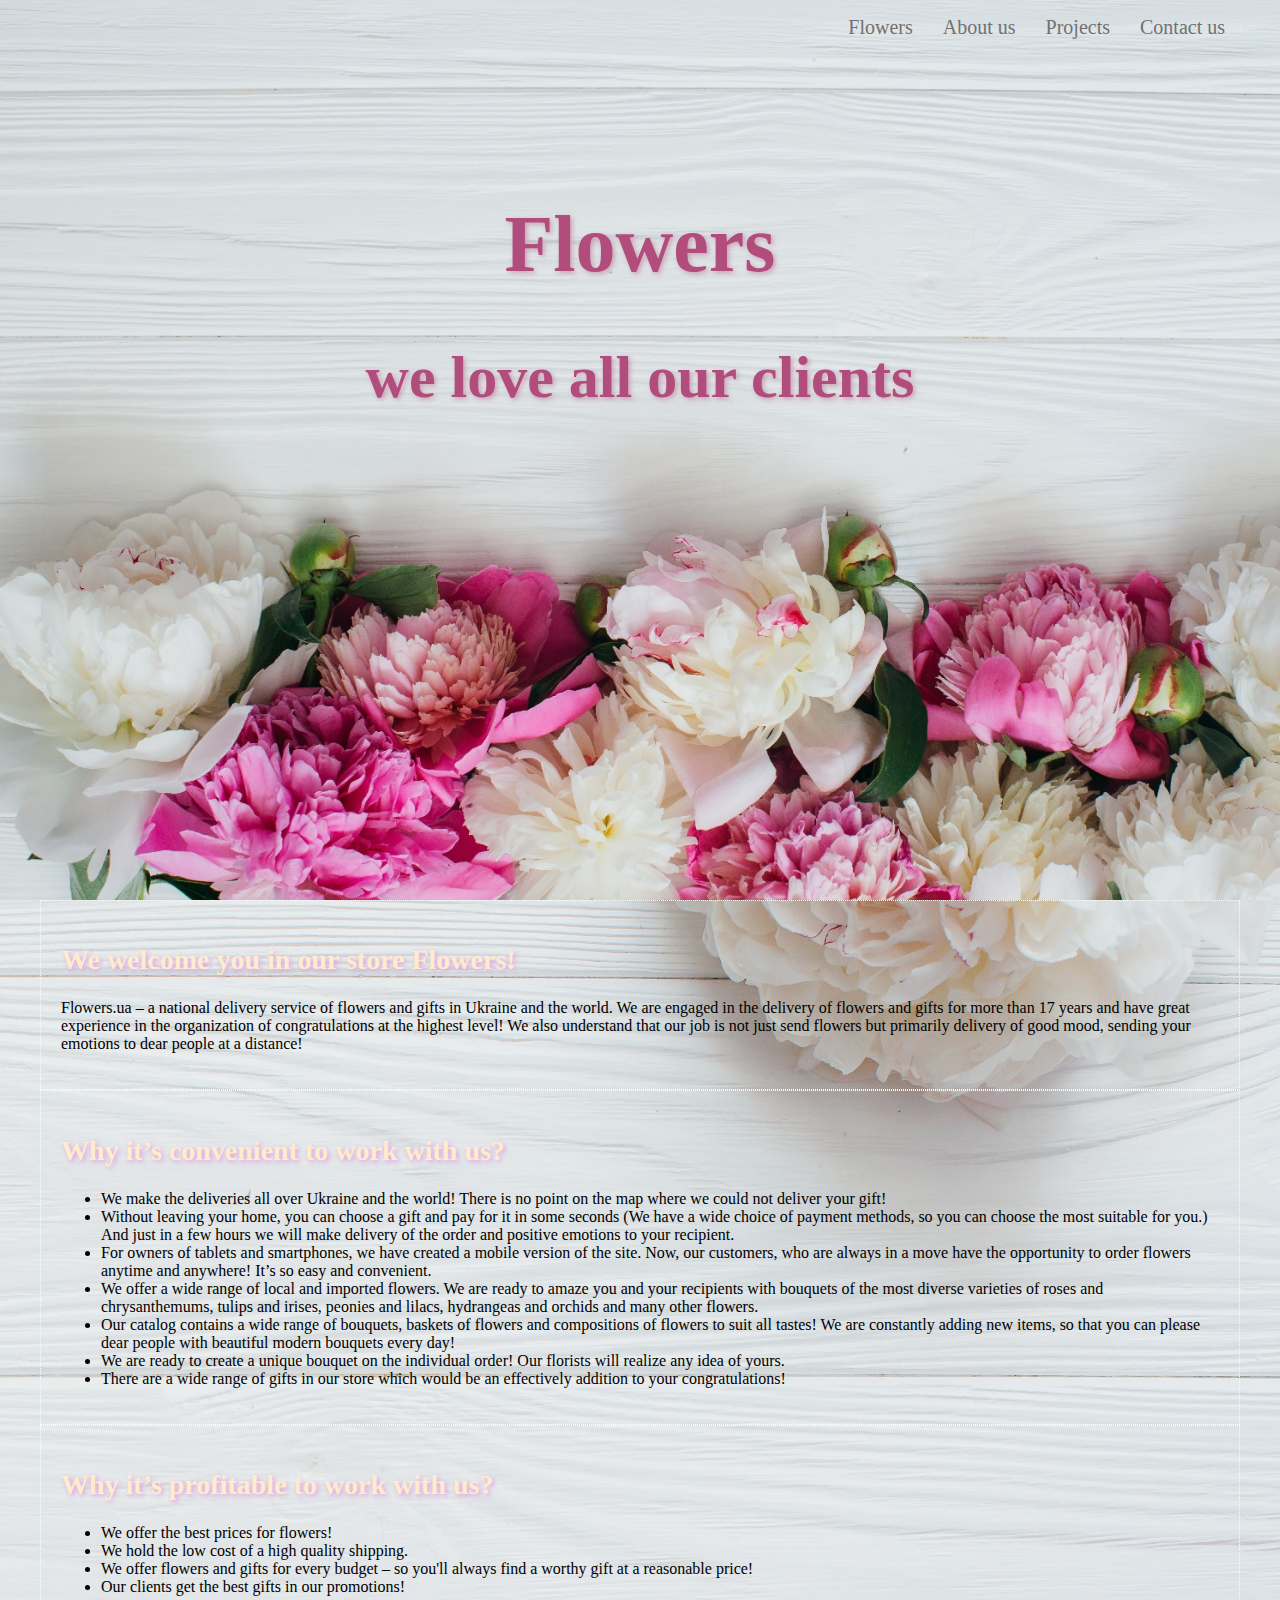
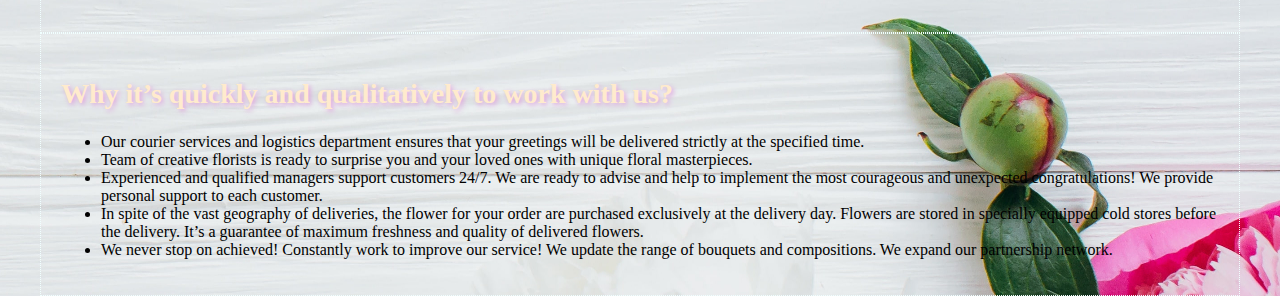
==== about.html @ 4bd83e83 "1.0" ====
<!DOCTYPE html>
<html lang="en">
<head>
    <meta charset="UTF-8">
    <meta name="viewport" content="width=device-width, initial-scale=1.0">
    <link rel="stylesheet" href="about.css">
    <title>About us</title>
</head>
<body>
    <header>
		<nav class="container">
			<ul class="menu">
				<li><a  href="#">Flowers</a></li>	
				<li><a href="#">About us</a></li>	
				<li><a href="#">Projects</a></li>	
				<li><a href="#">Contact us</a></li>		
			</ul>
		</nav>
	 <div class="header_title">
        <h1>Flowers</h1>
        <h2>we love all our clients</h2> 


     </div>
    </header>
    <section >
        <div class="container">
        <div class="block">
            <h2 class="block_title">We welcome you in our store Flowers!</h2>
            <p>Flowers.ua – a national delivery service of flowers and gifts in Ukraine and the world. We are engaged 
                in the delivery of flowers and gifts for more than 17 years and have great experience in the organization 
                of congratulations at the highest level! We also understand that our job is not just send flowers but
                 primarily delivery of good mood, sending your emotions to dear people at a distance!</p>
        </div>
        <div class="block">
            <h2 class="block_title">Why it’s convenient to work with us?</h2>
            <ul class="block_ul">
                <li>We make the deliveries all over Ukraine and the world! There is no point on the map where we could not deliver your gift!</li>
                <li>Without leaving your home, you can choose a gift and pay for it in some seconds (We have a wide
                     choice of payment methods, so you can choose the most suitable for you.) And just in a few hours 
                     we will make delivery of the order and positive emotions to your recipient.</li>
                <li>For owners of tablets and smartphones, we have created a mobile version of the site. 
                    Now, our customers, who are always in a move have the opportunity to order flowers 
                    anytime and anywhere! It’s so easy and convenient.
                </li>
                <li>We offer a wide range of local and imported flowers. We are ready 
                    to amaze you and your recipients with bouquets of the most diverse varieties 
                    of roses and chrysanthemums, tulips and irises, peonies and lilacs, hydrangeas and orchids and many other flowers.</li>
       
                <li>Our catalog contains a wide range of bouquets, baskets of flowers and compositions of flowers to suit all tastes!
                     We are constantly adding new items, so that you can please dear people with beautiful modern bouquets every day!</li>
           
                <li>We are ready to create a unique bouquet on the individual order! Our florists will realize any idea of yours. </li>
                <li>There are a wide range of gifts in our store which would be an effectively addition to your congratulations! </li>
                 
            </ul>
        </div>
        <div class="block">
            <h2 class="block_title">Why it’s profitable to work with us?</h2>
            <ul class="block_ul">
                <li>We offer the best prices for flowers!</li>
                <li>We hold the low cost of a high quality shipping.</li>
                <li>We offer flowers and gifts for every budget – so you'll always find a worthy gift at a reasonable price!</li>
                <li>Our clients get the best gifts in our promotions!</li>
            
            </ul>
         </div>
        <div class="block">
            <h2 class="block_title">Why it’s quickly and qualitatively to work with us?</h2>
            <ul class="block_ul">
                <li>Our courier services and logistics department ensures that your greetings will be delivered strictly at the specified time.</li>

                <li> Team of creative florists is ready to surprise you and your
                 loved ones with unique floral masterpieces.</li>
                
                <li>Experienced and qualified managers support customers 24/7.
                We are ready to advise and help to implement the most courageous and unexpected congratulations! We provide personal support to each customer.</li>
                
                <li>  In spite of the vast geography of deliveries, the flower for 
                your order are purchased exclusively at the delivery day. Flowers 
                are stored in specially equipped cold stores before the delivery. It’s a guarantee of maximum freshness and quality of delivered flowers.</li>
                
                <li>  We never stop on achieved! Constantly work to improve our
                service! We update the range of bouquets and compositions. We expand our partnership network.</li>
            </ul>
         </div>
        </div>
    </section>
</body>
</html>
---- about.css ----
body{
	padding: 0px;
	margin: 0px auto;
	font-family: 'Titillium Web';
}
.container{
	width: 1200px;
	 
	margin: 0px auto;
}
nav{
	padding:  0;
	display: flex;
	justify-content: flex-end;
}
header{
	background:url("img/aboutus.jpg"); 
    background-size: cover;
    height: 100vh;
}

.logo{
	color: #6495ed;
	font-size: 28px;
	font-weight: 900;
}
.menu li{
	float: left;
	display: block;
	text-decoration: none;
}
.menu a{ 
	text-decoration: none;
	color: #717171;
	font-size: 20px;
	 
	padding: 10px 15px;
}
.menu a:hover{
    background-color: #CCB0BC;
}
.header_title{
    position: relative;
    top: 10%;
    color: #B14D7D; 
    font-size: 40px;
    text-align: center;
    text-shadow: 2px 2px 5px #CAA0B1;;
}

section{
    background-image: url('img/aboutblock.jpg');
    background-position: 100%;
}
.block{
    border: 1px dotted azure;
    padding: 20px;
}
.block_title{
    color: blanchedalmond;
    text-shadow: 2px 2px 5px plum;
    font-size: 28px;
}
.block_ul{
    font-size: 16px;

}
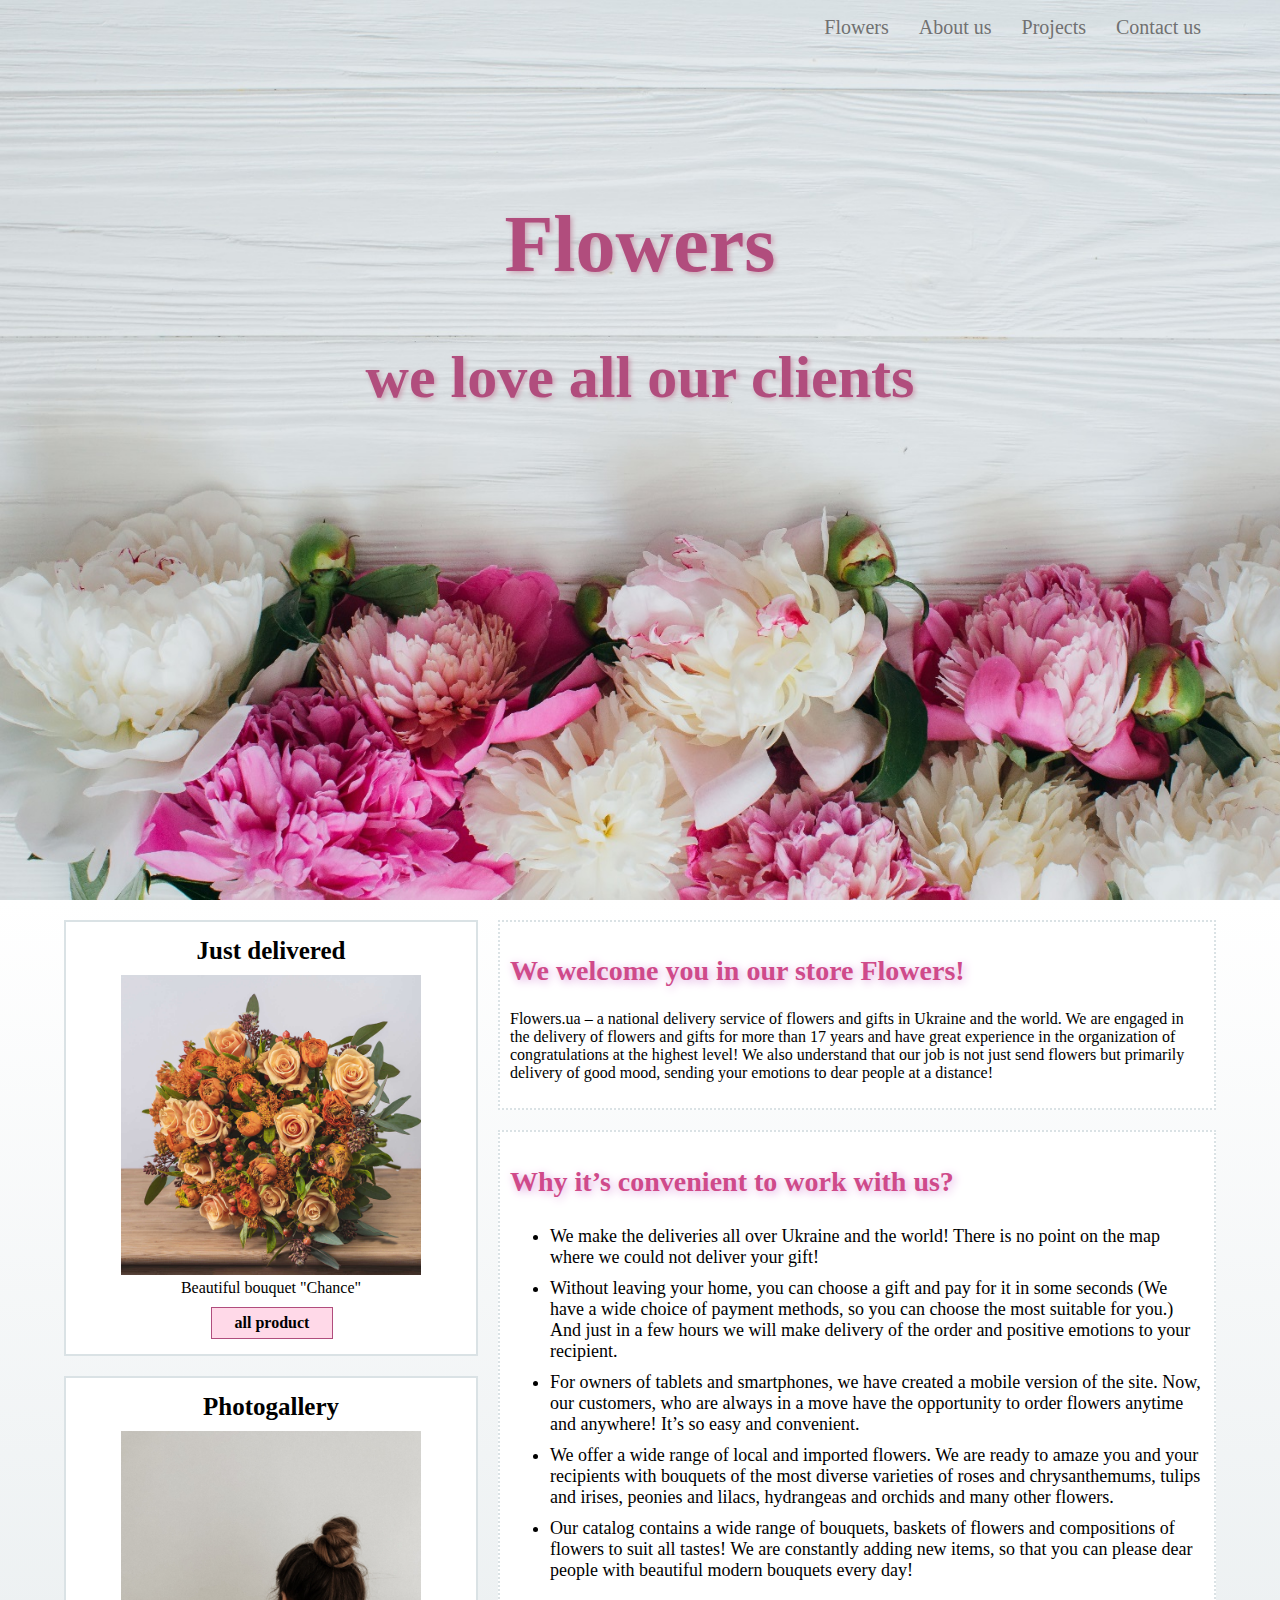
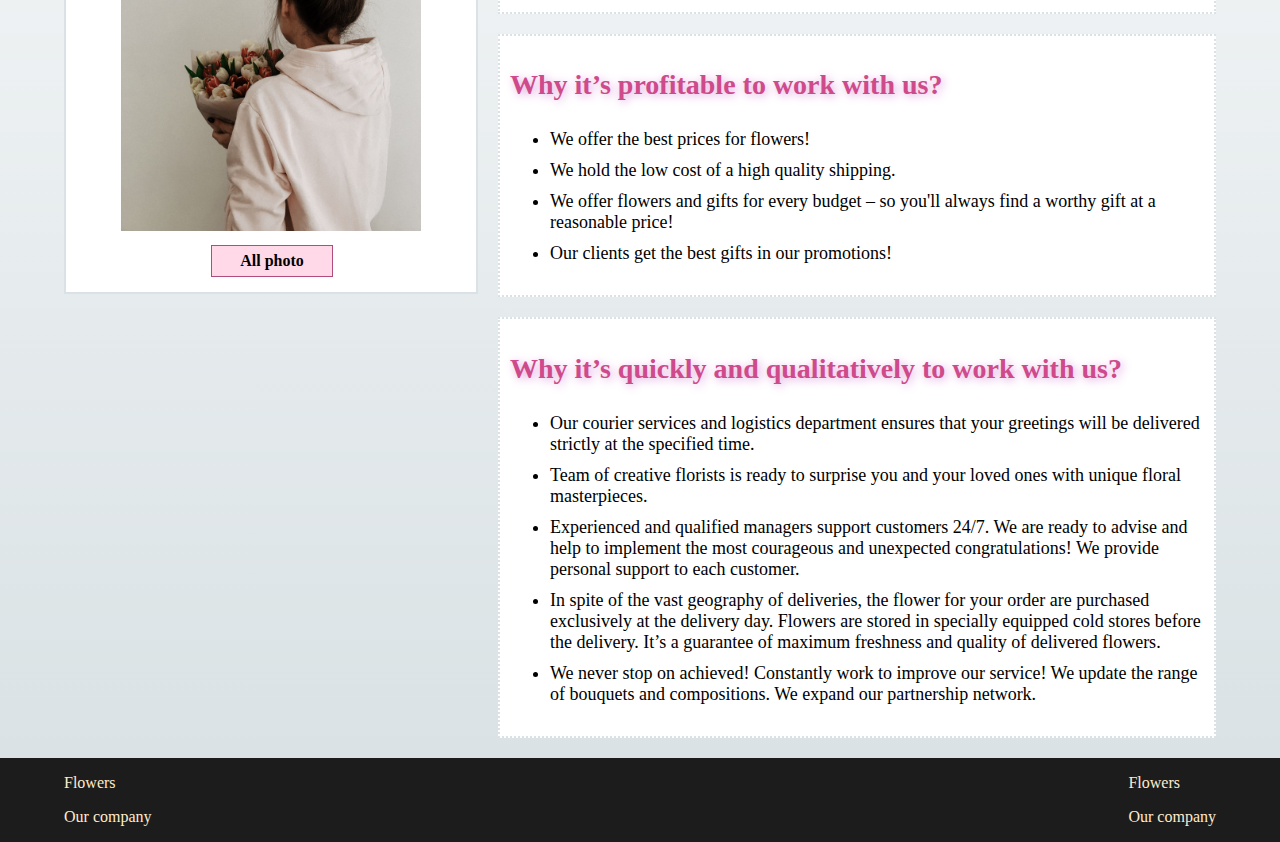
==== commit 67760acd: "Add about" ====
--- a/about.html
+++ b/about.html
@@ -16,75 +16,104 @@
 				<li><a href="#">Contact us</a></li>		
 			</ul>
 		</nav>
-	 <div class="header_title">
-        <h1>Flowers</h1>
-        <h2>we love all our clients</h2> 
+	    <div class="header_title">
+            <h1>Flowers</h1>
+            <h2>we love all our clients</h2> 
+        </div>
+    </header>
+  
+    <main>
+        <div class="container">
+        <aside>
+            <div class="aside_box">
+                <div class="aside_title">Just delivered</div>
+                <img class="aside_img" src="img/aside.jpg">
+                <div class="aside_text">Beautiful bouquet "Chance"</div>
+                <a href="flower.html" class="aside_btn">all product</a >
+            </div>
+    
+            <div class="aside_box">
+                <div class="aside_title">Photogallery</div>
+                <img class="aside_img" src="img/photogallery.jpg"> 
+                <a href="photogallery"  class="aside_btn">All photo</a>
+            </div>
+           
+        </aside>
+        <section>
+     
+            <div class="block">
+                <h2 class="block_title">We welcome you in our store Flowers!</h2>
+                <p class="block_ul">Flowers.ua – a national delivery service of flowers and gifts in Ukraine and the world. We are engaged 
+                    in the delivery of flowers and gifts for more than 17 years and have great experience in the organization 
+                    of congratulations at the highest level! We also understand that our job is not just send flowers but
+                    primarily delivery of good mood, sending your emotions to dear people at a distance!</p>
+            </div>
+            <div class="block">
+                <h2 class="block_title">Why it’s convenient to work with us?</h2>
+                <ul class="block_ul">
+                    <li>We make the deliveries all over Ukraine and the world! There is no point on the map where we could not deliver your gift!</li>
+                    <li>Without leaving your home, you can choose a gift and pay for it in some seconds (We have a wide
+                        choice of payment methods, so you can choose the most suitable for you.) And just in a few hours 
+                        we will make delivery of the order and positive emotions to your recipient.</li>
+                    <li>For owners of tablets and smartphones, we have created a mobile version of the site. 
+                        Now, our customers, who are always in a move have the opportunity to order flowers 
+                        anytime and anywhere! It’s so easy and convenient.
+                    </li>
+                    <li>We offer a wide range of local and imported flowers. We are ready 
+                        to amaze you and your recipients with bouquets of the most diverse varieties 
+                        of roses and chrysanthemums, tulips and irises, peonies and lilacs, hydrangeas and orchids and many other flowers.</li>
+        
+                    <li>Our catalog contains a wide range of bouquets, baskets of flowers and compositions of flowers to suit all tastes!
+                        We are constantly adding new items, so that you can please dear people with beautiful modern bouquets every day!</li>
+                </ul>
+            </div>
+            <div class="block">
+                <h2 class="block_title">Why it’s profitable to work with us?</h2>
+                <ul class="block_ul">
+                    <li>We offer the best prices for flowers!</li>
+                    <li>We hold the low cost of a high quality shipping.</li>
+                    <li>We offer flowers and gifts for every budget – so you'll always find a worthy gift at a reasonable price!</li>
+                    <li>Our clients get the best gifts in our promotions!</li>
+                
+                </ul>
+            </div>
+            <div class="block">
+                <h2 class="block_title">Why it’s quickly and qualitatively to work with us?</h2>
+                <ul class="block_ul">
+                    <li>Our courier services and logistics department ensures that your greetings will be delivered strictly at the specified time.</li>
 
+                    <li> Team of creative florists is ready to surprise you and your
+                    loved ones with unique floral masterpieces.</li>
+                    
+                    <li>Experienced and qualified managers support customers 24/7.
+                    We are ready to advise and help to implement the most courageous and unexpected congratulations! We provide personal support to each customer.</li>
+                    
+                    <li>  In spite of the vast geography of deliveries, the flower for 
+                    your order are purchased exclusively at the delivery day. Flowers 
+                    are stored in specially equipped cold stores before the delivery. It’s a guarantee of maximum freshness and quality of delivered flowers.</li>
+                    
+                    <li>  We never stop on achieved! Constantly work to improve our
+                    service! We update the range of bouquets and compositions. We expand our partnership network.</li>
+                </ul>
+            </div>
+      
+         </section>
+        </div>
+    </main>
+    
 
-     </div>
-    </header>
-    <section >
-        <div class="container">
-        <div class="block">
-            <h2 class="block_title">We welcome you in our store Flowers!</h2>
-            <p>Flowers.ua – a national delivery service of flowers and gifts in Ukraine and the world. We are engaged 
-                in the delivery of flowers and gifts for more than 17 years and have great experience in the organization 
-                of congratulations at the highest level! We also understand that our job is not just send flowers but
-                 primarily delivery of good mood, sending your emotions to dear people at a distance!</p>
-        </div>
-        <div class="block">
-            <h2 class="block_title">Why it’s convenient to work with us?</h2>
-            <ul class="block_ul">
-                <li>We make the deliveries all over Ukraine and the world! There is no point on the map where we could not deliver your gift!</li>
-                <li>Without leaving your home, you can choose a gift and pay for it in some seconds (We have a wide
-                     choice of payment methods, so you can choose the most suitable for you.) And just in a few hours 
-                     we will make delivery of the order and positive emotions to your recipient.</li>
-                <li>For owners of tablets and smartphones, we have created a mobile version of the site. 
-                    Now, our customers, who are always in a move have the opportunity to order flowers 
-                    anytime and anywhere! It’s so easy and convenient.
-                </li>
-                <li>We offer a wide range of local and imported flowers. We are ready 
-                    to amaze you and your recipients with bouquets of the most diverse varieties 
-                    of roses and chrysanthemums, tulips and irises, peonies and lilacs, hydrangeas and orchids and many other flowers.</li>
-       
-                <li>Our catalog contains a wide range of bouquets, baskets of flowers and compositions of flowers to suit all tastes!
-                     We are constantly adding new items, so that you can please dear people with beautiful modern bouquets every day!</li>
-           
-                <li>We are ready to create a unique bouquet on the individual order! Our florists will realize any idea of yours. </li>
-                <li>There are a wide range of gifts in our store which would be an effectively addition to your congratulations! </li>
-                 
-            </ul>
-        </div>
-        <div class="block">
-            <h2 class="block_title">Why it’s profitable to work with us?</h2>
-            <ul class="block_ul">
-                <li>We offer the best prices for flowers!</li>
-                <li>We hold the low cost of a high quality shipping.</li>
-                <li>We offer flowers and gifts for every budget – so you'll always find a worthy gift at a reasonable price!</li>
-                <li>Our clients get the best gifts in our promotions!</li>
-            
-            </ul>
-         </div>
-        <div class="block">
-            <h2 class="block_title">Why it’s quickly and qualitatively to work with us?</h2>
-            <ul class="block_ul">
-                <li>Our courier services and logistics department ensures that your greetings will be delivered strictly at the specified time.</li>
+	<footer>
+		<div class="container footer">
+			<div class="footer__left">
+				<p>Flowers</p>
+				<p>Our company</p>
+			</div>
+			<div class="footer__right">
+				<p>Flowers</p>
+				<p>Our company</p>
+			</div>			
 
-                <li> Team of creative florists is ready to surprise you and your
-                 loved ones with unique floral masterpieces.</li>
-                
-                <li>Experienced and qualified managers support customers 24/7.
-                We are ready to advise and help to implement the most courageous and unexpected congratulations! We provide personal support to each customer.</li>
-                
-                <li>  In spite of the vast geography of deliveries, the flower for 
-                your order are purchased exclusively at the delivery day. Flowers 
-                are stored in specially equipped cold stores before the delivery. It’s a guarantee of maximum freshness and quality of delivered flowers.</li>
-                
-                <li>  We never stop on achieved! Constantly work to improve our
-                service! We update the range of bouquets and compositions. We expand our partnership network.</li>
-            </ul>
-         </div>
-        </div>
-    </section>
+		</div>
+	</footer>
 </body>
 </html>--- a/about.css
+++ b/about.css
@@ -3,19 +3,15 @@
 	margin: 0px auto;
 	font-family: 'Titillium Web';
 }
-.container{
-	width: 1200px;
-	 
-	margin: 0px auto;
-}
 nav{
+	margin-right:10%;
 	padding:  0;
 	display: flex;
 	justify-content: flex-end;
 }
 header{
 	background:url("img/aboutus.jpg"); 
-    background-size: cover;
+	background-size: cover;
     height: 100vh;
 }
 
@@ -47,21 +43,70 @@
     text-align: center;
     text-shadow: 2px 2px 5px #CAA0B1;;
 }
-
-section{
-    background-image: url('img/aboutblock.jpg');
-    background-position: 100%;
+.container{
+	display: flex;
+	width: 90%;
+	margin: 0 auto;
+}
+main{
+	background-image: linear-gradient(  white , #DAE2E5);
+	
 }
 .block{
-    border: 1px dotted azure;
-    padding: 20px;
+    border: 2px dotted #DAE2E5;
+	padding: 10px;
+	 
+	margin: 20px 0; 
+	background-color: white;
 }
 .block_title{
-    color: blanchedalmond;
-    text-shadow: 2px 2px 5px plum;
+    color: #CF4A8A;
+    text-shadow: 2px 2px 10px plum;
     font-size: 28px;
 }
-.block_ul{
-    font-size: 16px;
+ 
+.block_ul li{
+	padding: 5px 0;
+	font-size: 18px;
+	 
+}
+.aside_box{
+	margin-top:20px;
+	margin-right: 20px;
+	width: 400px;
+	text-align: center;
+	border: 2px solid #DAE2E5;
+	background-color: white;
+	padding: 5px;
+}
+.aside_title{
+	font-size: 25px;
+	font-weight: 800;
+	padding: 10px;
 
+}
+.aside_img{
+	width: 300px;
+	height: auto;
+}
+ 
+.aside_btn{
+	border: 1px solid #B14D7D;
+	width: 100px;
+	padding: 6px 10px;
+	background-color: #ffd9e8;
+	display: block;
+	text-decoration: none;
+	font-weight: 800;
+	color: black;
+	margin: 10px;
+	margin-left: 35%;
+}
+footer{
+	background-color: rgb(29, 28, 28);
+	color: blanchedalmond;
+}
+.footer{
+	display: flex;
+	justify-content: space-between;
 }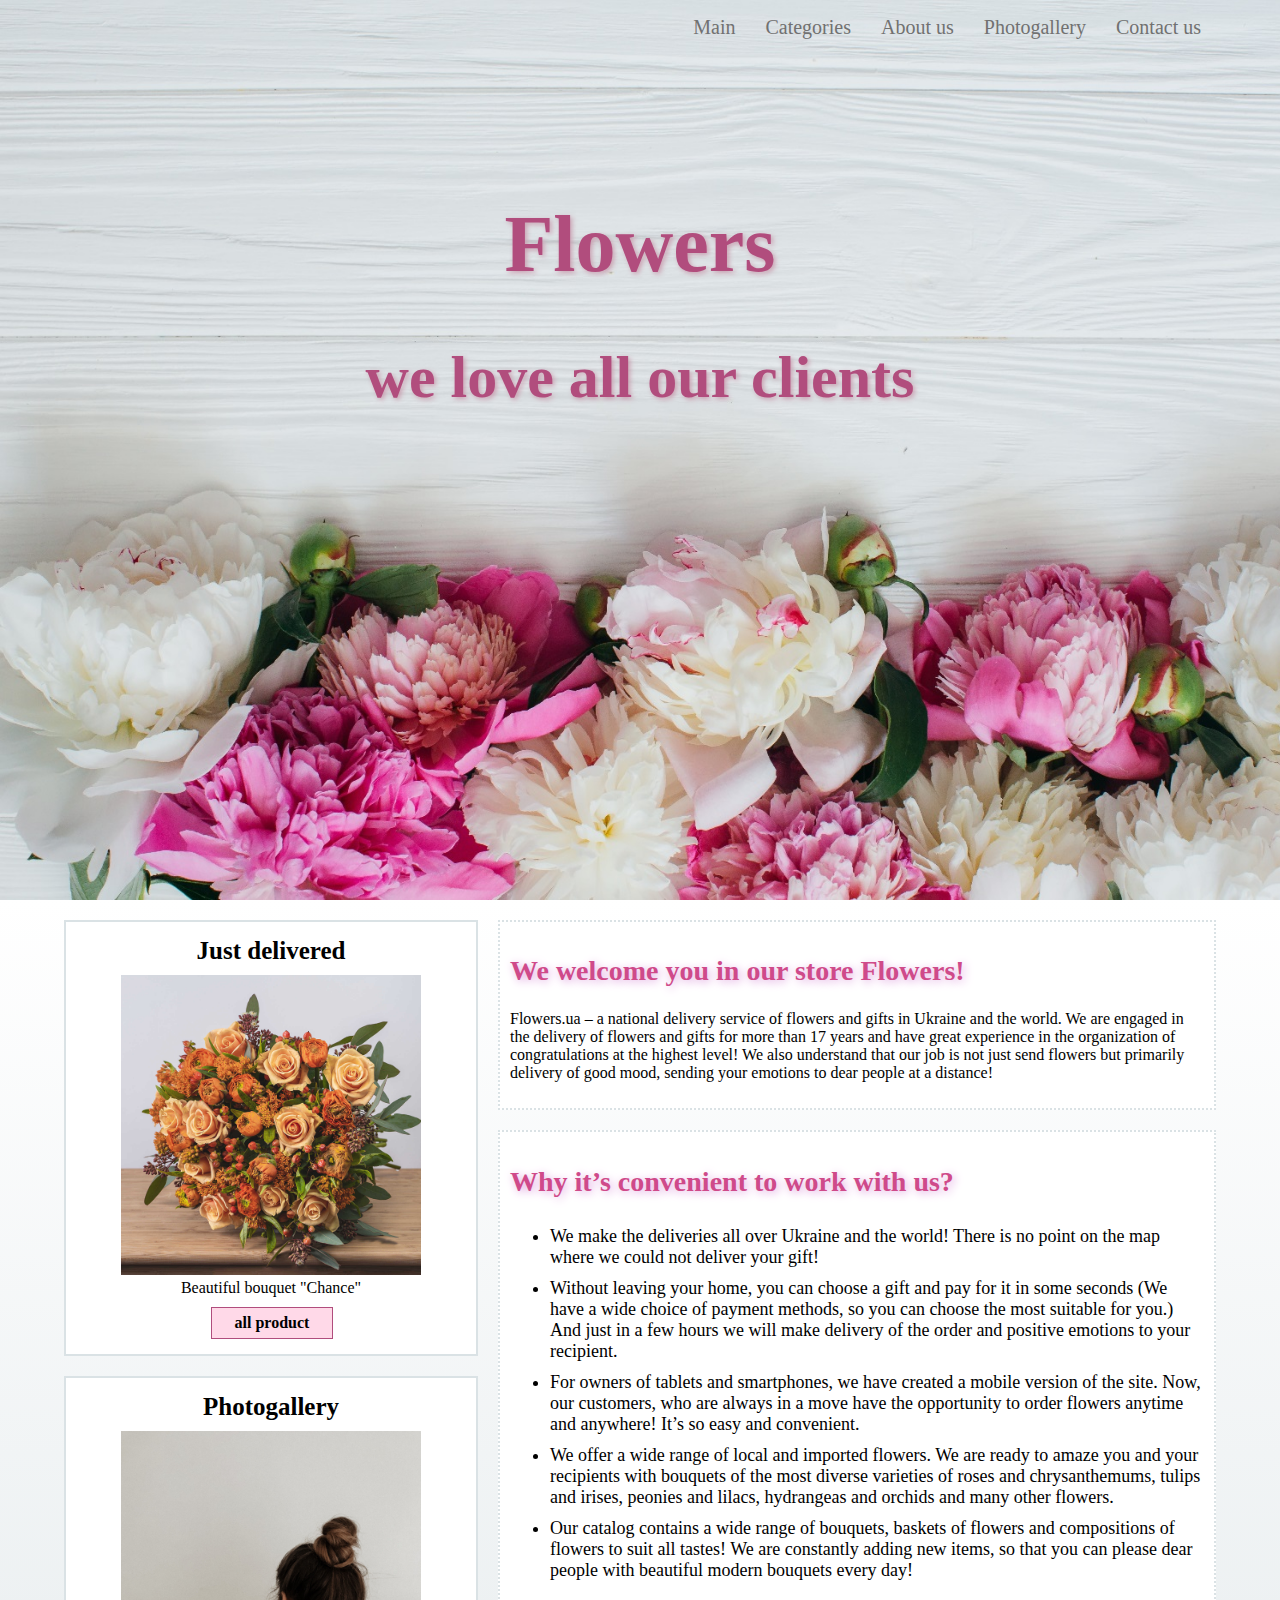
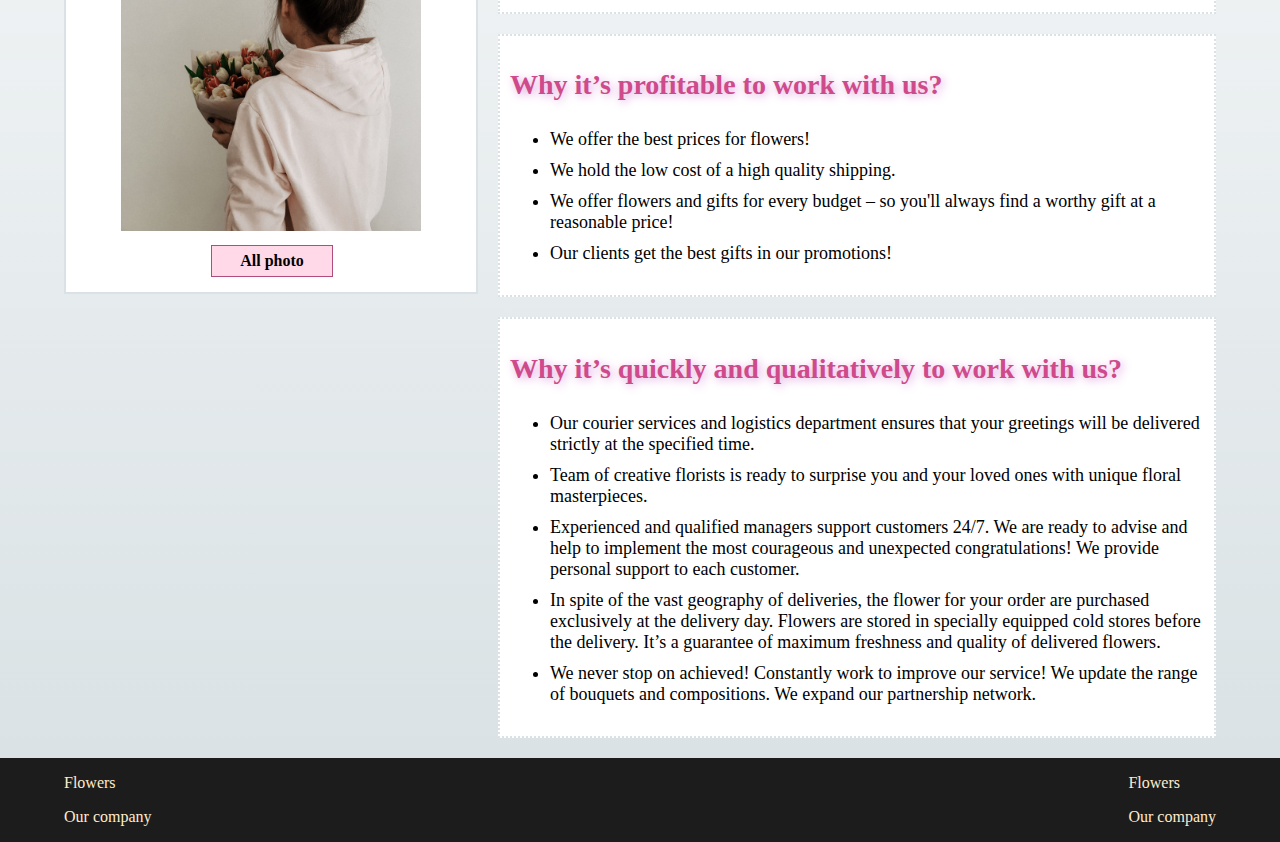
==== commit 87d84452: "php" ====
--- a/about.html
+++ b/about.html
@@ -10,10 +10,11 @@
     <header>
 		<nav class="container">
 			<ul class="menu">
-				<li><a  href="#">Flowers</a></li>	
-				<li><a href="#">About us</a></li>	
-				<li><a href="#">Projects</a></li>	
-				<li><a href="#">Contact us</a></li>		
+                <li><a href="main.php">Main</a></li>	
+                <li><a href="categories.php">Categories</a></li>	
+                <li><a href="about.html">About us</a></li>	
+                <li><a href="photogallery.html">Photogallery</a></li>	
+                <li><a href="contact.html">Contact us</a></li>		
 			</ul>
 		</nav>
 	    <div class="header_title">
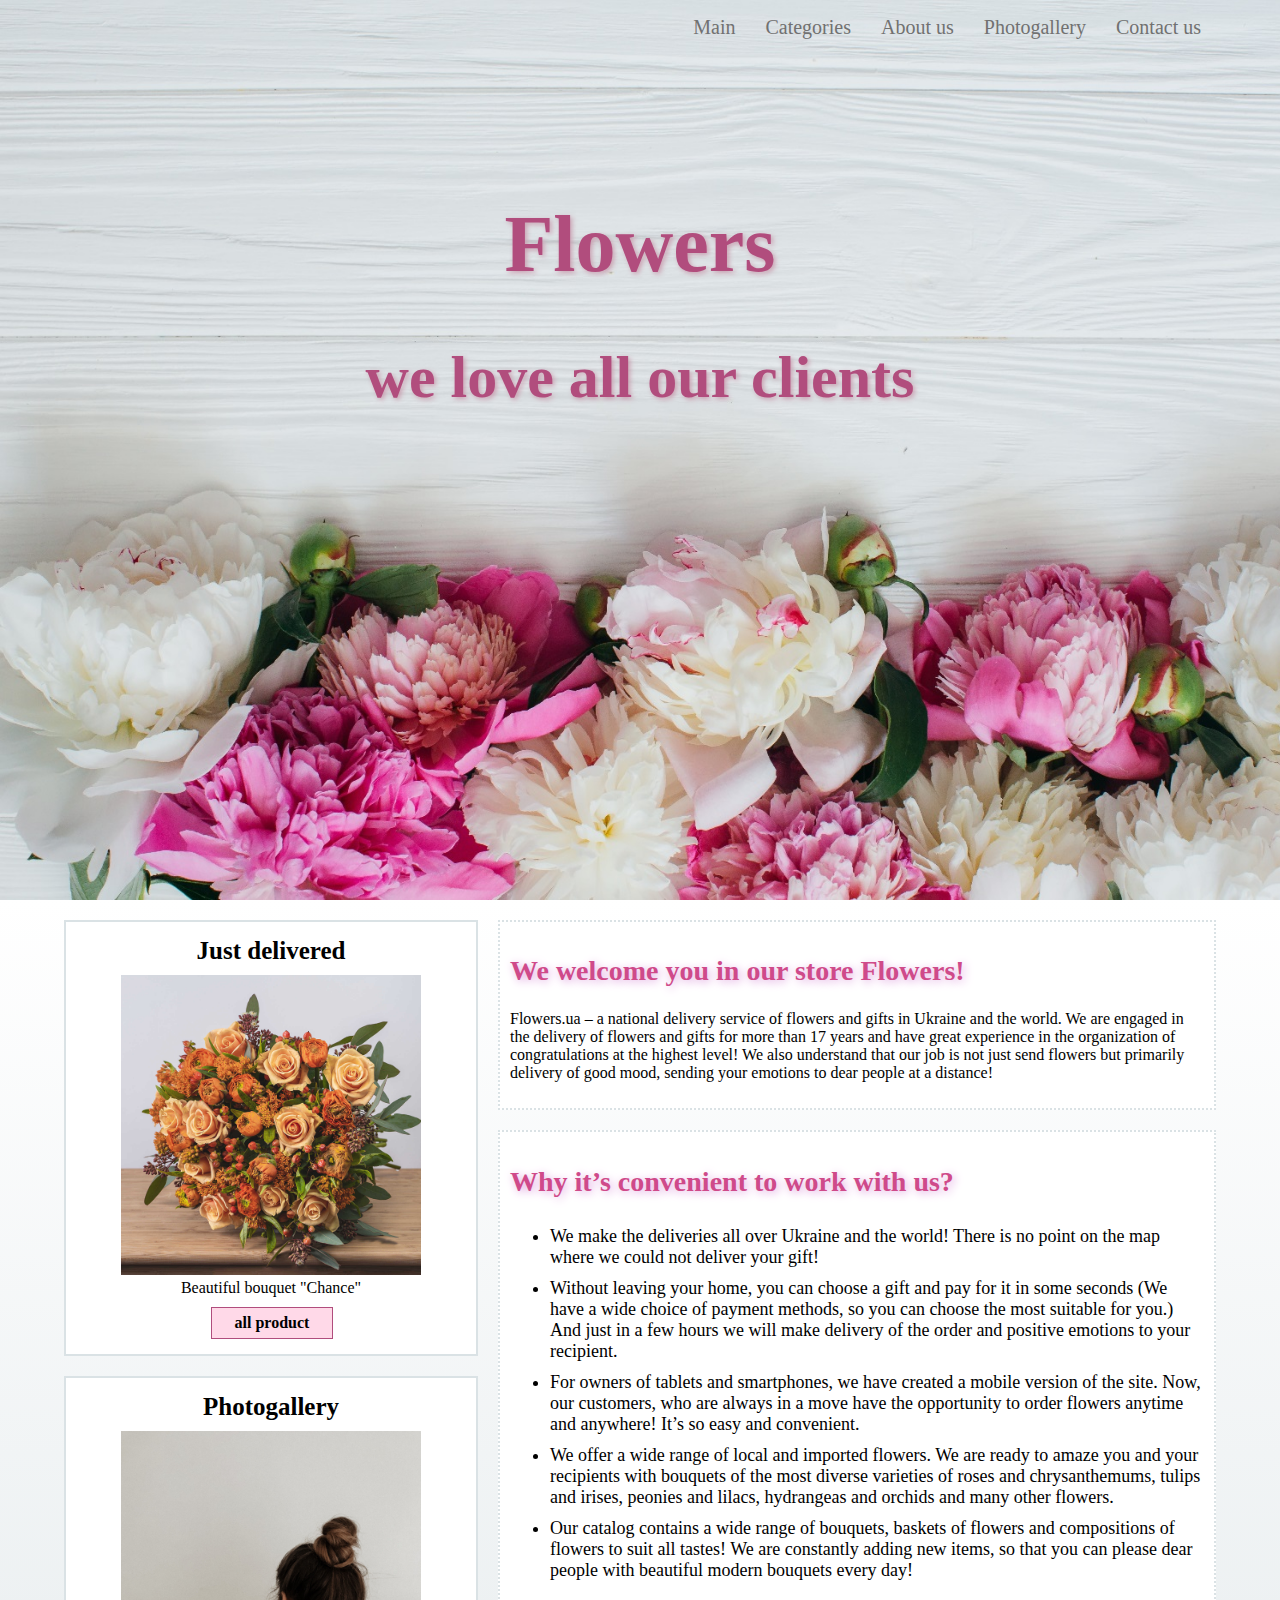
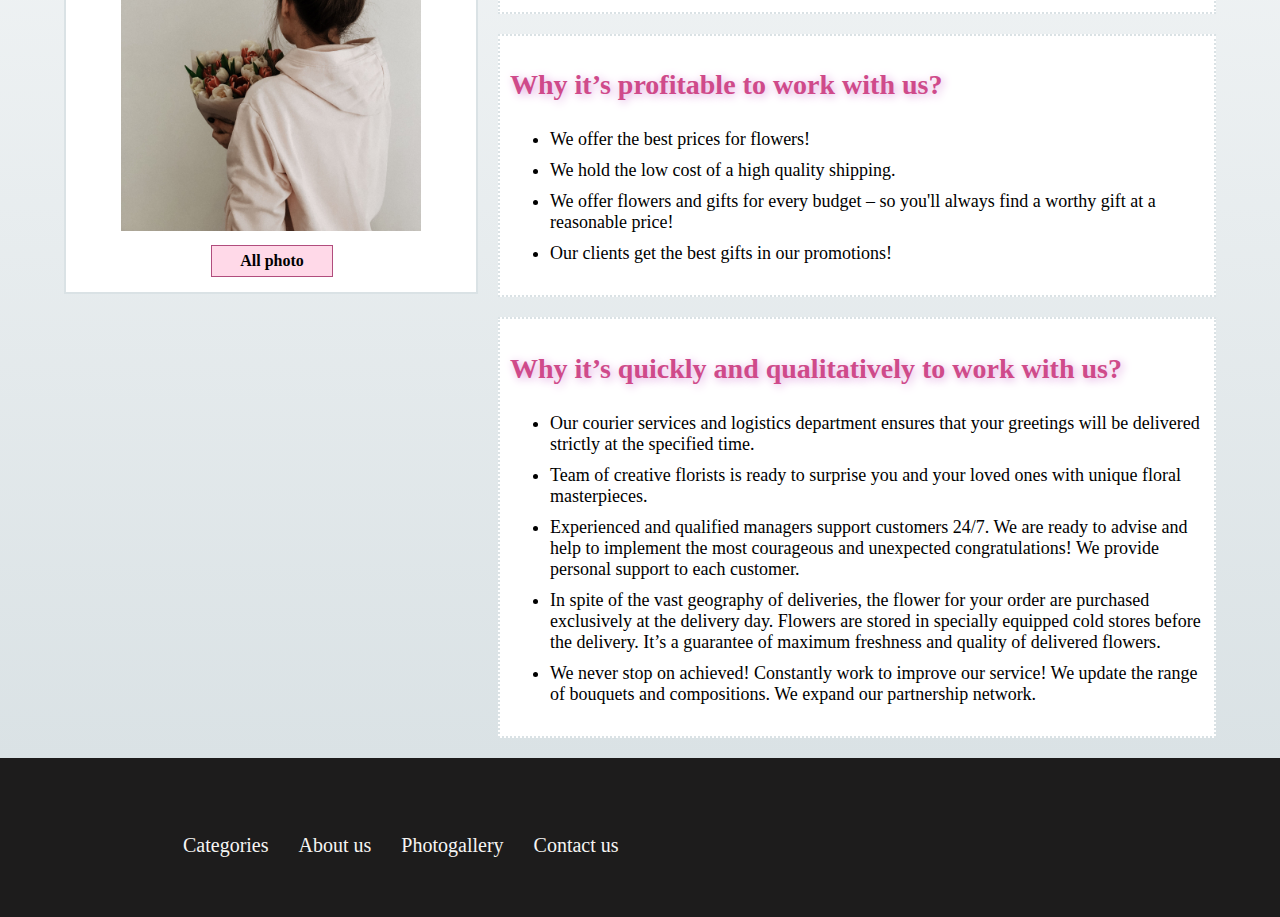
==== commit 096d6f9c: "gallery/ review/ design" ====
--- a/about.html
+++ b/about.html
@@ -4,6 +4,8 @@
     <meta charset="UTF-8">
     <meta name="viewport" content="width=device-width, initial-scale=1.0">
     <link rel="stylesheet" href="about.css">
+    <link rel="stylesheet" href="https://use.fontawesome.com/releases/v5.6.1/css/all.css"
+	integrity="sha384-gfdkjb5BdAXd+lj+gudLWI+BXq4IuLW5IT+brZEZsLFm++aCMlF1V92rMkPaX4PP" crossorigin="anonymous">
     <title>About us</title>
 </head>
 <body>
@@ -30,13 +32,13 @@
                 <div class="aside_title">Just delivered</div>
                 <img class="aside_img" src="img/aside.jpg">
                 <div class="aside_text">Beautiful bouquet "Chance"</div>
-                <a href="flower.html" class="aside_btn">all product</a >
+                <a href="categories.php" class="aside_btn">all product</a >
             </div>
     
             <div class="aside_box">
                 <div class="aside_title">Photogallery</div>
                 <img class="aside_img" src="img/photogallery.jpg"> 
-                <a href="photogallery"  class="aside_btn">All photo</a>
+                <a href="photogallery.html"  class="aside_btn">All photo</a>
             </div>
            
         </aside>
@@ -103,15 +105,25 @@
     </main>
     
 
+	
 	<footer>
-		<div class="container footer">
+		<div class="content footer">
 			<div class="footer__left">
-				<p>Flowers</p>
-				<p>Our company</p>
+				 
+					<ul class="menu">
+						<li><a href="categories.php">Categories</a></li>	
+						<li><a href="about.html">About us</a></li>	
+						<li><a href="photogallery.html">Photogallery</a></li>	
+						<li><a href="contact.html">Contact us</a></li>	
+					</ul>
+				 
 			</div>
 			<div class="footer__right">
-				<p>Flowers</p>
-				<p>Our company</p>
+				<i class="fab fa-instagram-square"></i>
+				<i class="fab fa-facebook-square"></i>
+				<i class="far fa-envelope"></i>
+				<i class="fab fa-telegram-plane"></i>
+			 
 			</div>			
 
 		</div>
--- a/about.css
+++ b/about.css
@@ -102,11 +102,47 @@
 	margin: 10px;
 	margin-left: 35%;
 }
+.gallery{
+	display: flex;
+	flex-wrap: wrap;
+}
+.gallery img{
+	width: 400px;
+	margin: 20px;
+	height: auto;
+}
 footer{
+    
+	padding: 60px 0;
 	background-color: rgb(29, 28, 28);
-	color: blanchedalmond;
 }
 .footer{
 	display: flex;
-	justify-content: space-between;
-}+    justify-content: space-between;
+    width: 80%;
+    margin: auto;
+}
+ 
+.footer__left a:hover{
+	background-color:  #000;
+	opacity: 0.5;
+} 
+
+.footer__left a{
+	color: #F6F5F3;
+}
+.footer__right{
+	margin-right: 40px;
+}
+.footer__right i { 
+	color: #F6F5F3;
+	font-size: larger;
+	margin-top: 20px;
+	margin-right: 20px;
+}
+
+.footer__right i:hover{
+	background-color:  #000;
+	opacity: 0.5;
+	cursor: pointer;
+} 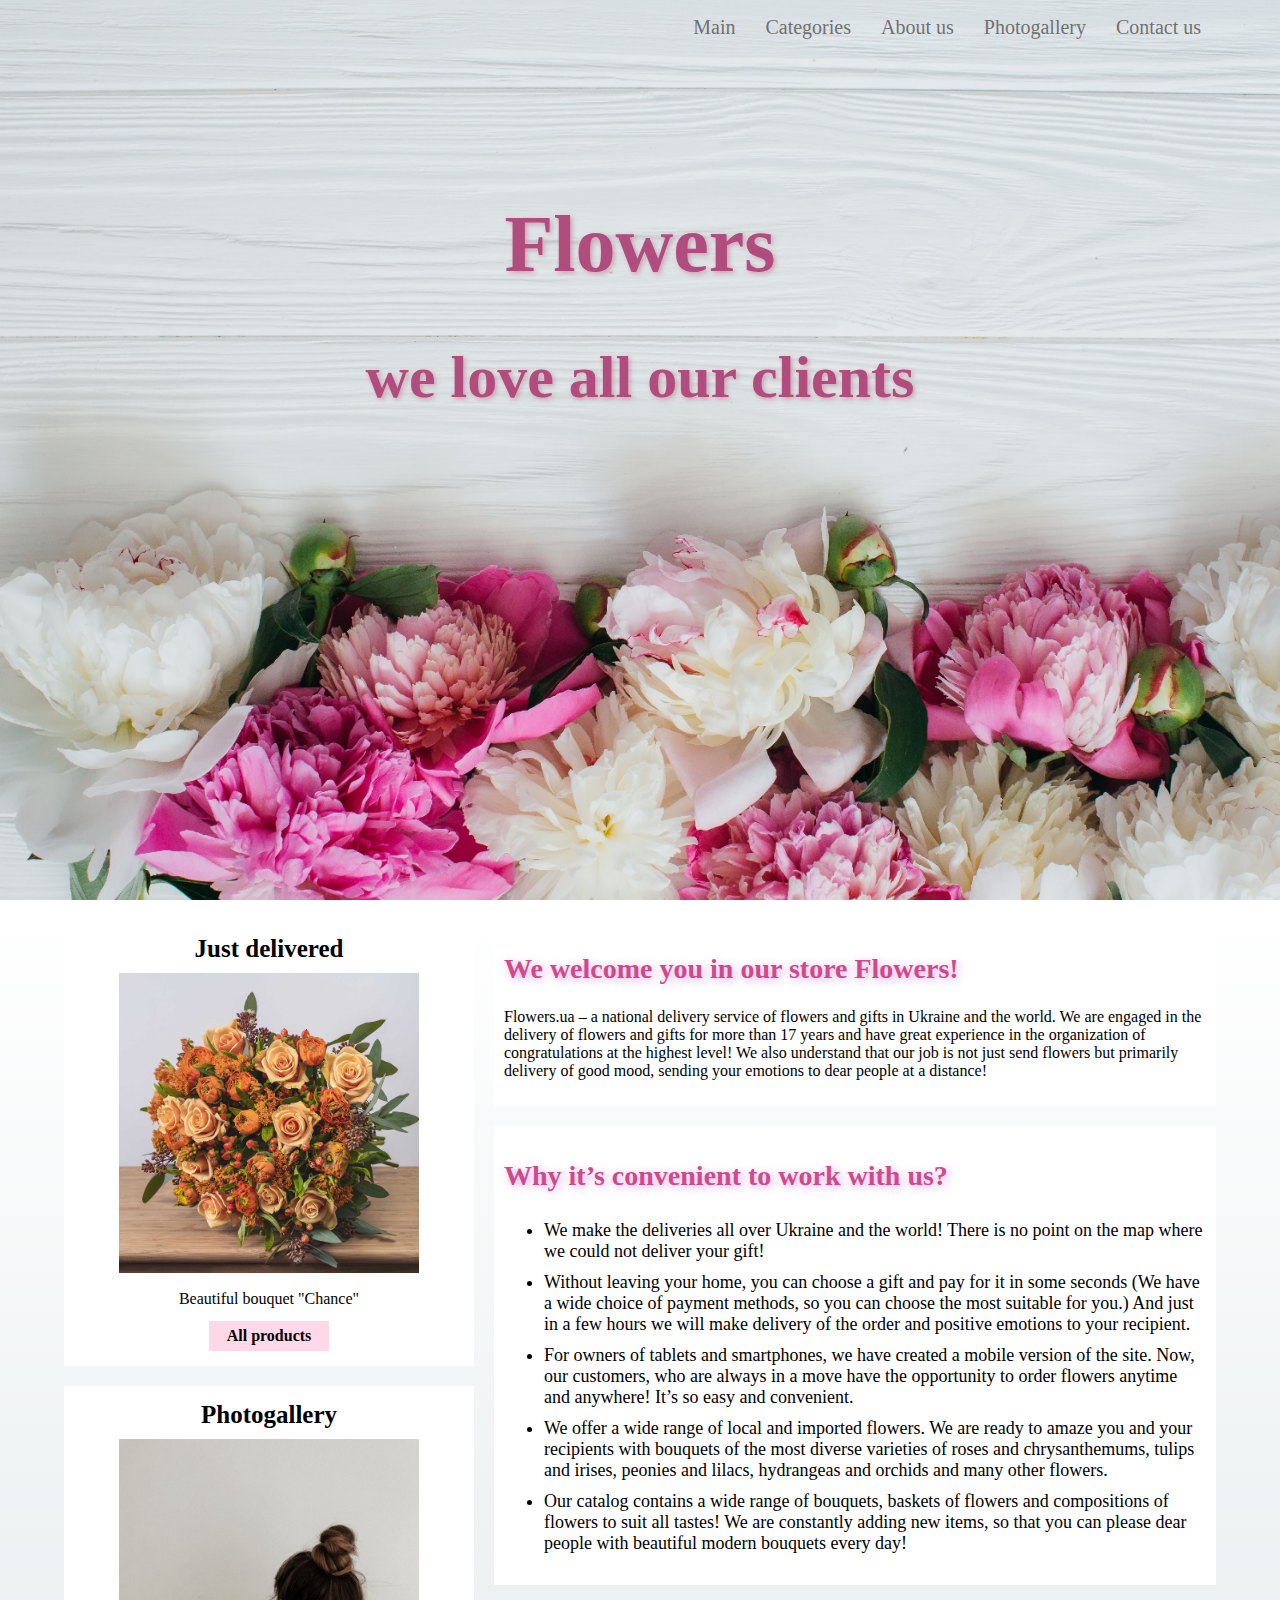
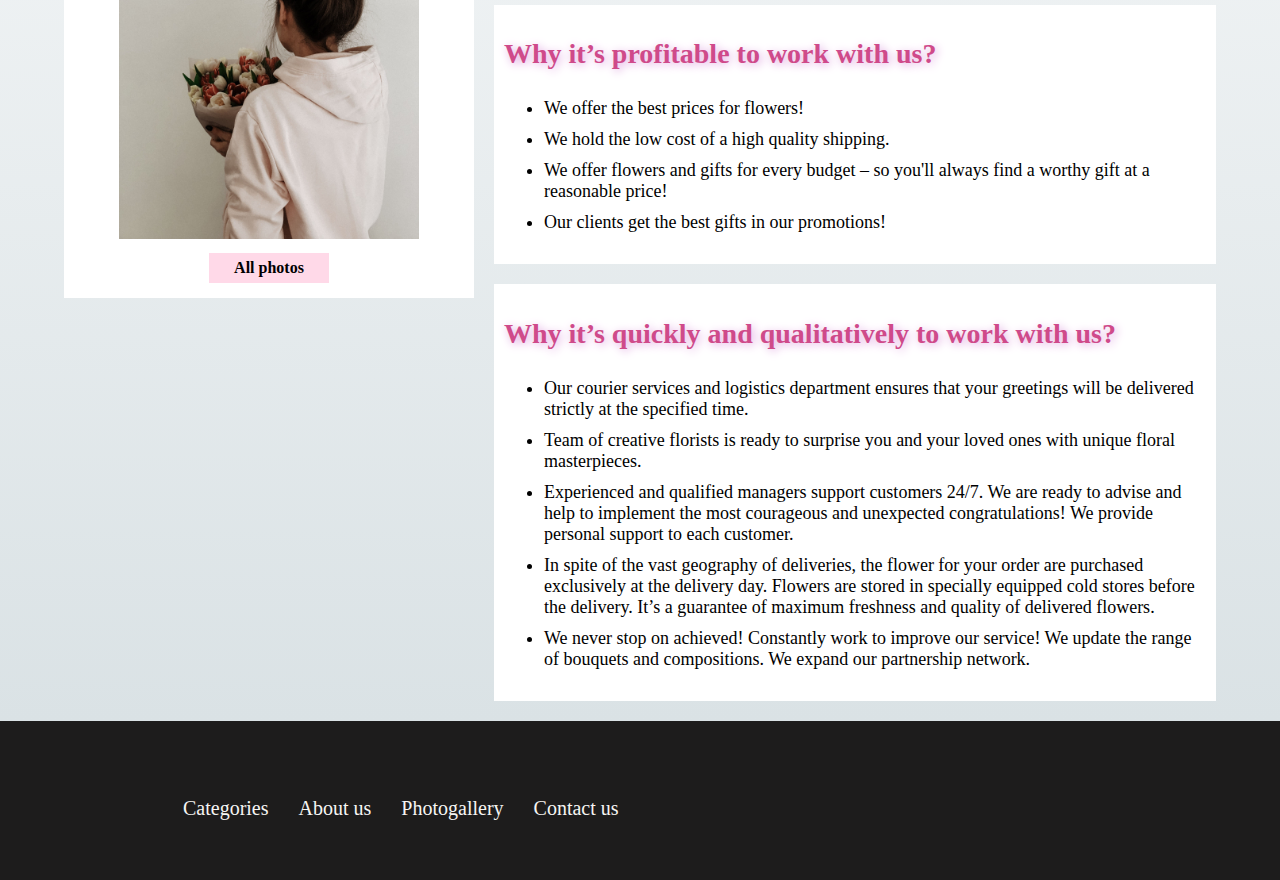
==== commit e8895220: "naming has been changed" ====
--- a/about.html
+++ b/about.html
@@ -32,13 +32,13 @@
                 <div class="aside_title">Just delivered</div>
                 <img class="aside_img" src="img/aside.jpg">
                 <div class="aside_text">Beautiful bouquet "Chance"</div>
-                <a href="categories.php" class="aside_btn">all product</a >
+                <a href="categories.php" class="aside_btn">All products</a >
             </div>
     
             <div class="aside_box">
                 <div class="aside_title">Photogallery</div>
                 <img class="aside_img" src="img/photogallery.jpg"> 
-                <a href="photogallery.html"  class="aside_btn">All photo</a>
+                <a href="photogallery.html"  class="aside_btn">All photos</a>
             </div>
            
         </aside>
--- a/about.css
+++ b/about.css
@@ -53,7 +53,7 @@
 	
 }
 .block{
-    border: 2px dotted #DAE2E5;
+   
 	padding: 10px;
 	 
 	margin: 20px 0; 
@@ -62,7 +62,8 @@
 .block_title{
     color: #CF4A8A;
     text-shadow: 2px 2px 10px plum;
-    font-size: 28px;
+	font-size: 28px;
+ 
 }
  
 .block_ul li{
@@ -75,9 +76,12 @@
 	margin-right: 20px;
 	width: 400px;
 	text-align: center;
-	border: 2px solid #DAE2E5;
+	 
 	background-color: white;
 	padding: 5px;
+}
+.aside_text{
+	margin: 13px 0;
 }
 .aside_title{
 	font-size: 25px;
@@ -91,7 +95,7 @@
 }
  
 .aside_btn{
-	border: 1px solid #B14D7D;
+	 
 	width: 100px;
 	padding: 6px 10px;
 	background-color: #ffd9e8;
